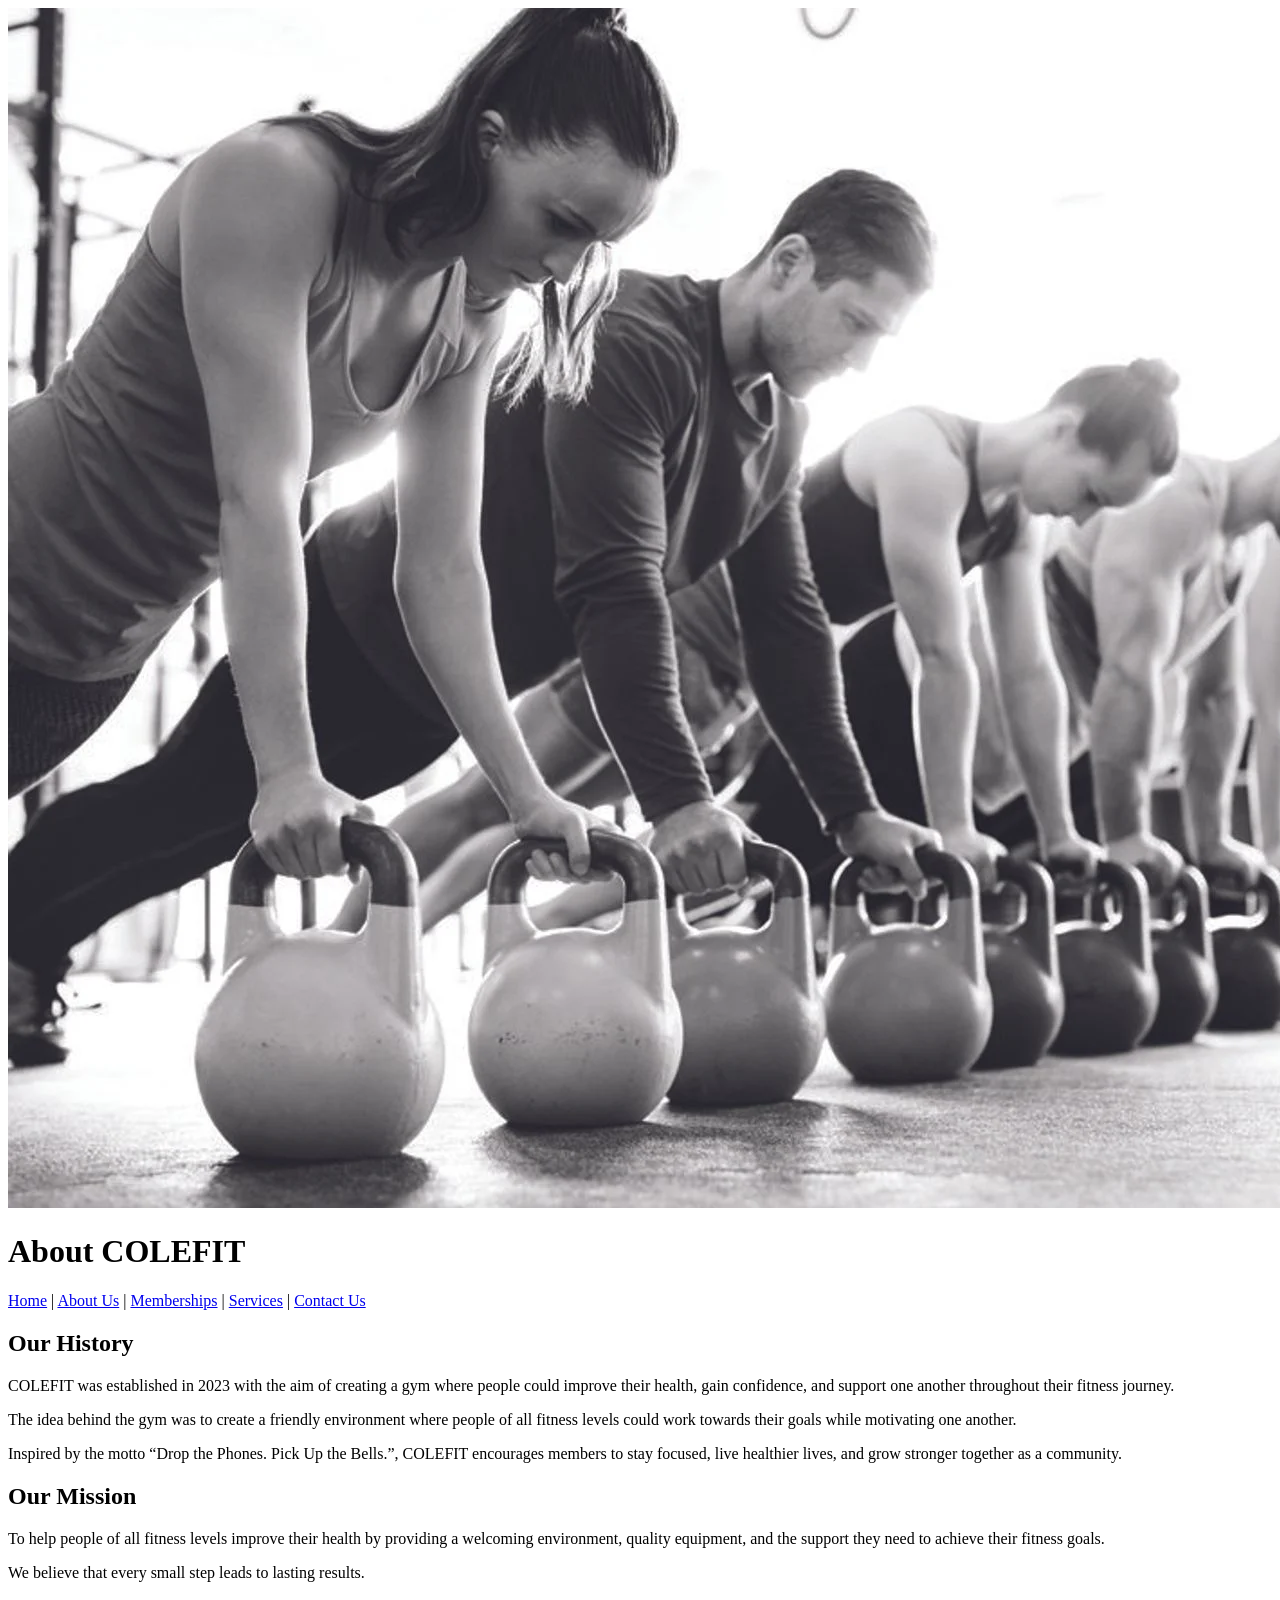
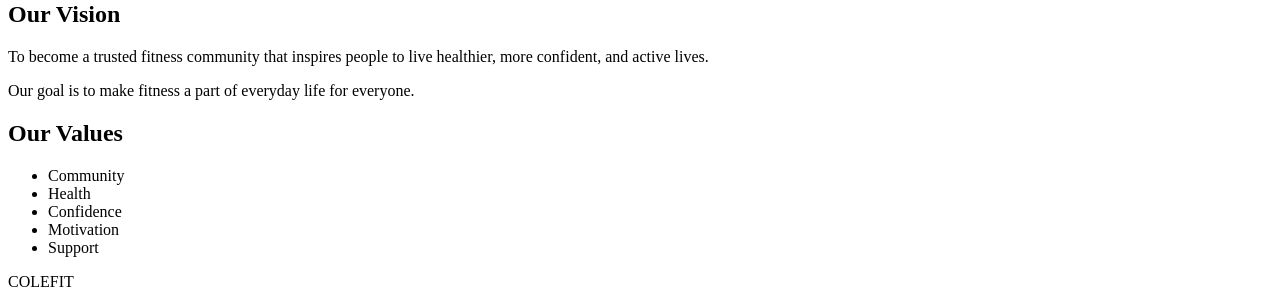
==== about.html @ 5bccc3bd "Fix Part 1 feedback: added HTML comments and updated README with changelog" ====
<!DOCTYPE html>
<html>

<head>
    <title>COLEFIT - About Us</title>
</head>

<body>

    <!-- Header section: contains logo image, page title, and main navigation menu -->
     <header>

        <img src="images/about.webp" alt="COLEFIT gym">

        <h1>About COLEFIT</h1>

        <!-- Navigation menu: links to all 5 pages, repeated on every page for consistency -->
         <nav>
            <a href="index.html">Home</a> |
            <a href="about.html">About Us</a> |
            <a href="memberships.html">Memberships</a> |
            <a href="services.html">Services</a> |
            <a href="contact.html">Contact Us</a>
        </nav>

    </header>

    <!-- Main content: gym history, mission, vision, and core values -->
     <main>

        <h2>Our History</h2>

        <p>
            COLEFIT was established in 2023 with the aim of creating a gym
            where people could improve their health, gain confidence, and
            support one another throughout their fitness journey.
        </p>

        <p>
            The idea behind the gym was to create a friendly environment where
            people of all fitness levels could work towards their goals while
            motivating one another.
        </p>

        <p>
            Inspired by the motto “Drop the Phones. Pick Up the Bells.”,
            COLEFIT encourages members to stay focused, live healthier lives,
            and grow stronger together as a community.
        </p>

        <h2>Our Mission</h2>

        <p>
            To help people of all fitness levels improve their health by
            providing a welcoming environment, quality equipment, and the
            support they need to achieve their fitness goals.
        </p>

        <p>
            We believe that every small step leads to lasting results.
        </p>

        <h2>Our Vision</h2>

        <p>
            To become a trusted fitness community that inspires people to live
            healthier, more confident, and active lives.
        </p>

        <p>
            Our goal is to make fitness a part of everyday life for everyone.
        </p>

        <h2>Our Values</h2>

        <ul>
            <li>Community</li>
            <li>Health</li>
            <li>Confidence</li>
            <li>Motivation</li>
            <li>Support</li>
        </ul>

    </main>

    <!-- Footer section: displays site name -->
     <footer>

        <p>COLEFIT</p>

    </footer>

</body>

</html>
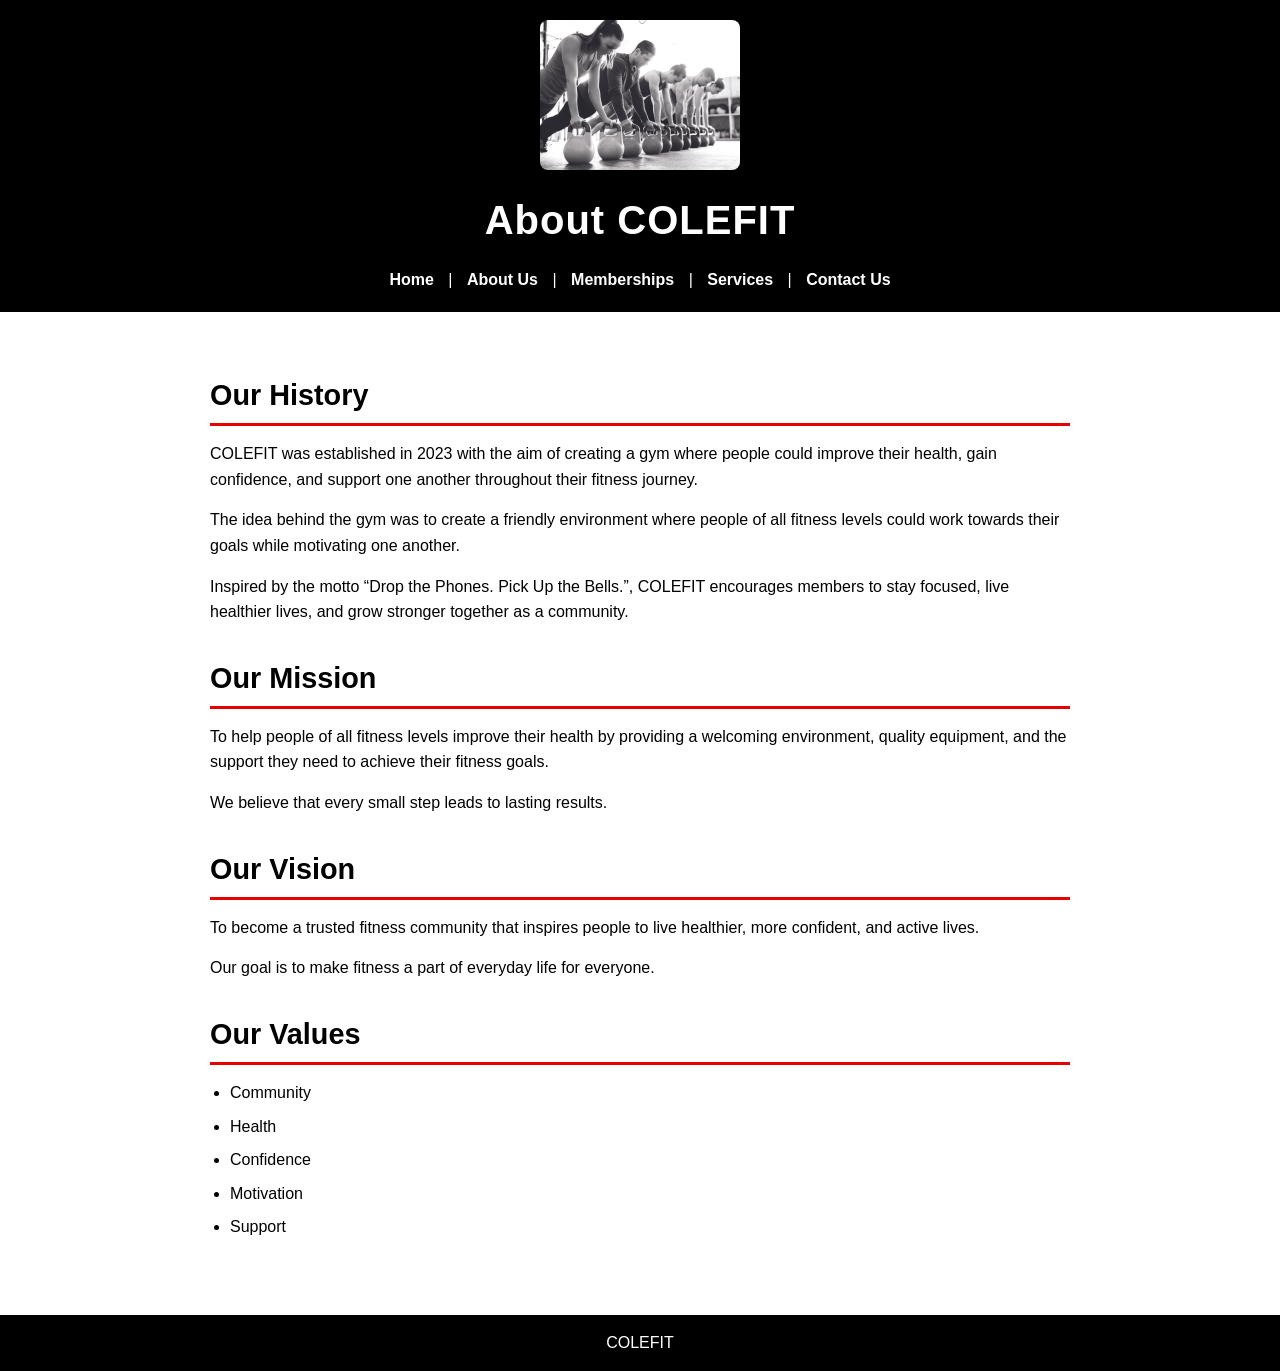
==== commit 264c8490: "Part 2: Added CSS styling and responsive design" ====
--- a/about.html
+++ b/about.html
@@ -3,6 +3,7 @@
 
 <head>
     <title>COLEFIT - About Us</title>
+    <link rel="stylesheet" href="style.css">
 </head>
 
 <body>
--- a/style.css
+++ b/style.css
@@ -0,0 +1,194 @@
+/* CSS Reset: removes default browser spacing for consistency */
+* {
+    margin: 0;
+    padding: 0;
+    box-sizing: border-box;
+}
+
+/* Base styles: font, colours, and background applied site-wide */
+body {
+    font-family: 'Aptos', Arial, sans-serif;
+    background-color: #ffffff;
+    color: #000000;
+    line-height: 1.6;
+}
+/* Header section: black background, white text, centered content */
+header {
+    background-color: #000000;
+    color: #ffffff;
+    text-align: center;
+    padding: 20px 10px;
+}
+
+header img {
+    max-width: 200px;
+    height: auto;
+    border-radius: 8px;
+}
+
+header h1 {
+    font-size: 2.5rem;
+    margin-top: 10px;
+    letter-spacing: 1px;
+}
+
+header h2 {
+    font-size: 1.2rem;
+    font-style: italic;
+    color: #e60000;
+    margin-top: 5px;
+}
+
+/* Navigation menu: horizontal layout with red hover accents */
+nav {
+    margin-top: 15px;
+}
+
+nav a {
+    color: #ffffff;
+    text-decoration: none;
+    margin: 0 10px;
+    font-weight: bold;
+    transition: color 0.3s ease;
+}
+
+nav a:hover {
+    color: #e60000;
+}
+/* Main content: centered layout with readable width and spacing */
+main {
+    max-width: 900px;
+    margin: 0 auto;
+    padding: 30px 20px;
+}
+
+main h2 {
+    font-size: 1.8rem;
+    color: #000000;
+    border-bottom: 3px solid #e60000;
+    padding-bottom: 5px;
+    margin-top: 30px;
+    margin-bottom: 15px;
+}
+
+main p {
+    font-size: 1rem;
+    margin-bottom: 15px;
+}
+
+main ul {
+    margin-left: 20px;
+    margin-bottom: 15px;
+}
+
+main li {
+    margin-bottom: 8px;
+}
+
+/* Footer section: black background, white centered text */
+footer {
+    background-color: #000000;
+    color: #ffffff;
+    text-align: center;
+    padding: 15px;
+    margin-top: 30px;
+}
+/* Enquiry form: styled inputs and button matching brand colours */
+form {
+    max-width: 500px;
+    margin-top: 15px;
+}
+
+form label {
+    display: block;
+    font-weight: bold;
+    margin-top: 15px;
+    margin-bottom: 5px;
+}
+
+form input[type="text"],
+form input[type="email"],
+form textarea {
+    width: 100%;
+    padding: 10px;
+    border: 2px solid #000000;
+    border-radius: 4px;
+    font-family: 'Aptos', Arial, sans-serif;
+}
+
+form input[type="submit"] {
+    background-color: #e60000;
+    color: #ffffff;
+    border: none;
+    padding: 12px 25px;
+    margin-top: 20px;
+    border-radius: 4px;
+    font-weight: bold;
+    cursor: pointer;
+    transition: background-color 0.3s ease;
+}
+
+form input[type="submit"]:hover {
+    background-color: #b30000;
+}
+/* Responsive Design: Tablet breakpoint */
+@media screen and (max-width: 768px) {
+    header h1 {
+        font-size: 2rem;
+    }
+
+    header h2 {
+        font-size: 1rem;
+    }
+
+    nav a {
+        display: inline-block;
+        margin: 5px 8px;
+        font-size: 0.9rem;
+    }
+
+    main {
+        padding: 20px 15px;
+    }
+
+    main h2 {
+        font-size: 1.5rem;
+    }
+}
+
+/* Responsive Design: Mobile breakpoint */
+@media screen and (max-width: 480px) {
+    header img {
+        max-width: 140px;
+    }
+
+    header h1 {
+        font-size: 1.5rem;
+    }
+
+    header h2 {
+        font-size: 0.9rem;
+    }
+
+    nav {
+        display: flex;
+        flex-direction: column;
+        align-items: center;
+    }
+
+    nav a {
+        margin: 5px 0;
+    }
+
+    main h2 {
+        font-size: 1.3rem;
+    }
+
+    main p, main li {
+        font-size: 0.9rem;
+    }
+
+    form input[type="submit"] {
+        width: 100%;
+    }
+}
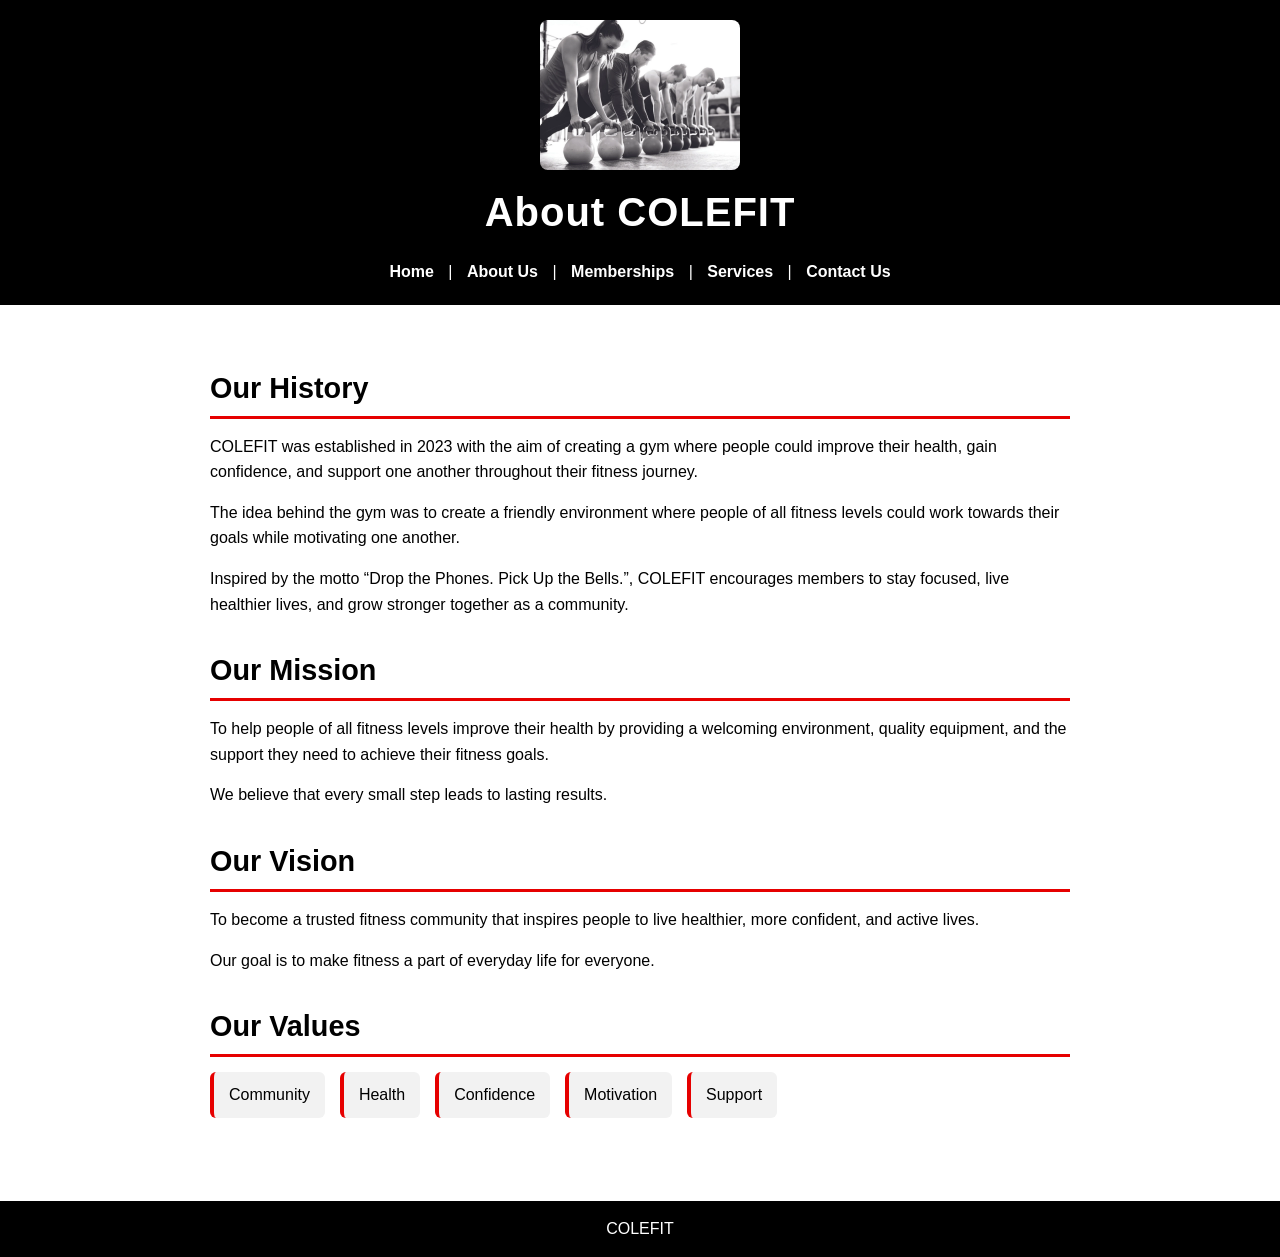
==== commit 9251cca6: "Part 2: Added focus/active pseudo-classes, flexbox layout, responsive images, and new references" ====
--- a/about.html
+++ b/about.html
@@ -74,7 +74,7 @@
 
         <h2>Our Values</h2>
 
-        <ul>
+        <ul class="values-list">
             <li>Community</li>
             <li>Health</li>
             <li>Confidence</li>
--- a/style.css
+++ b/style.css
@@ -21,9 +21,16 @@
 }
 
 header img {
+        margin: 0 auto;
     max-width: 200px;
     height: auto;
     border-radius: 8px;
+}
+/* Responsive images: all page images resize within their container */
+img {
+    max-width: 100%;
+    height: auto;
+    display: block;
 }
 
 header h1 {
@@ -54,6 +61,14 @@
 
 nav a:hover {
     color: #e60000;
+}
+nav a:focus {
+    color: #e60000;
+    outline: 2px solid #e60000;
+}
+
+nav a:active {
+    color: #b30000;
 }
 /* Main content: centered layout with readable width and spacing */
 main {
@@ -115,7 +130,12 @@
     border-radius: 4px;
     font-family: 'Aptos', Arial, sans-serif;
 }
-
+form input[type="text"]:focus,
+form input[type="email"]:focus,
+form textarea:focus {
+    border-color: #e60000;
+    outline: none;
+}
 form input[type="submit"] {
     background-color: #e60000;
     color: #ffffff;
@@ -131,6 +151,30 @@
 form input[type="submit"]:hover {
     background-color: #b30000;
 }
+form input[type="submit"]:focus {
+    outline: 3px solid #000000;
+}
+
+form input[type="submit"]:active {
+    background-color: #800000;
+}
+/* Layout Structure: Flexbox for values and explore lists */
+.values-list,
+.explore-list {
+    display: flex;
+    flex-wrap: wrap;
+    gap: 15px;
+    list-style: none;
+    margin-left: 0;
+}
+
+.values-list li,
+.explore-list li {
+    background-color: #f2f2f2;
+    padding: 10px 15px;
+    border-radius: 6px;
+    border-left: 4px solid #e60000;
+}
 /* Responsive Design: Tablet breakpoint */
 @media screen and (max-width: 768px) {
     header h1 {
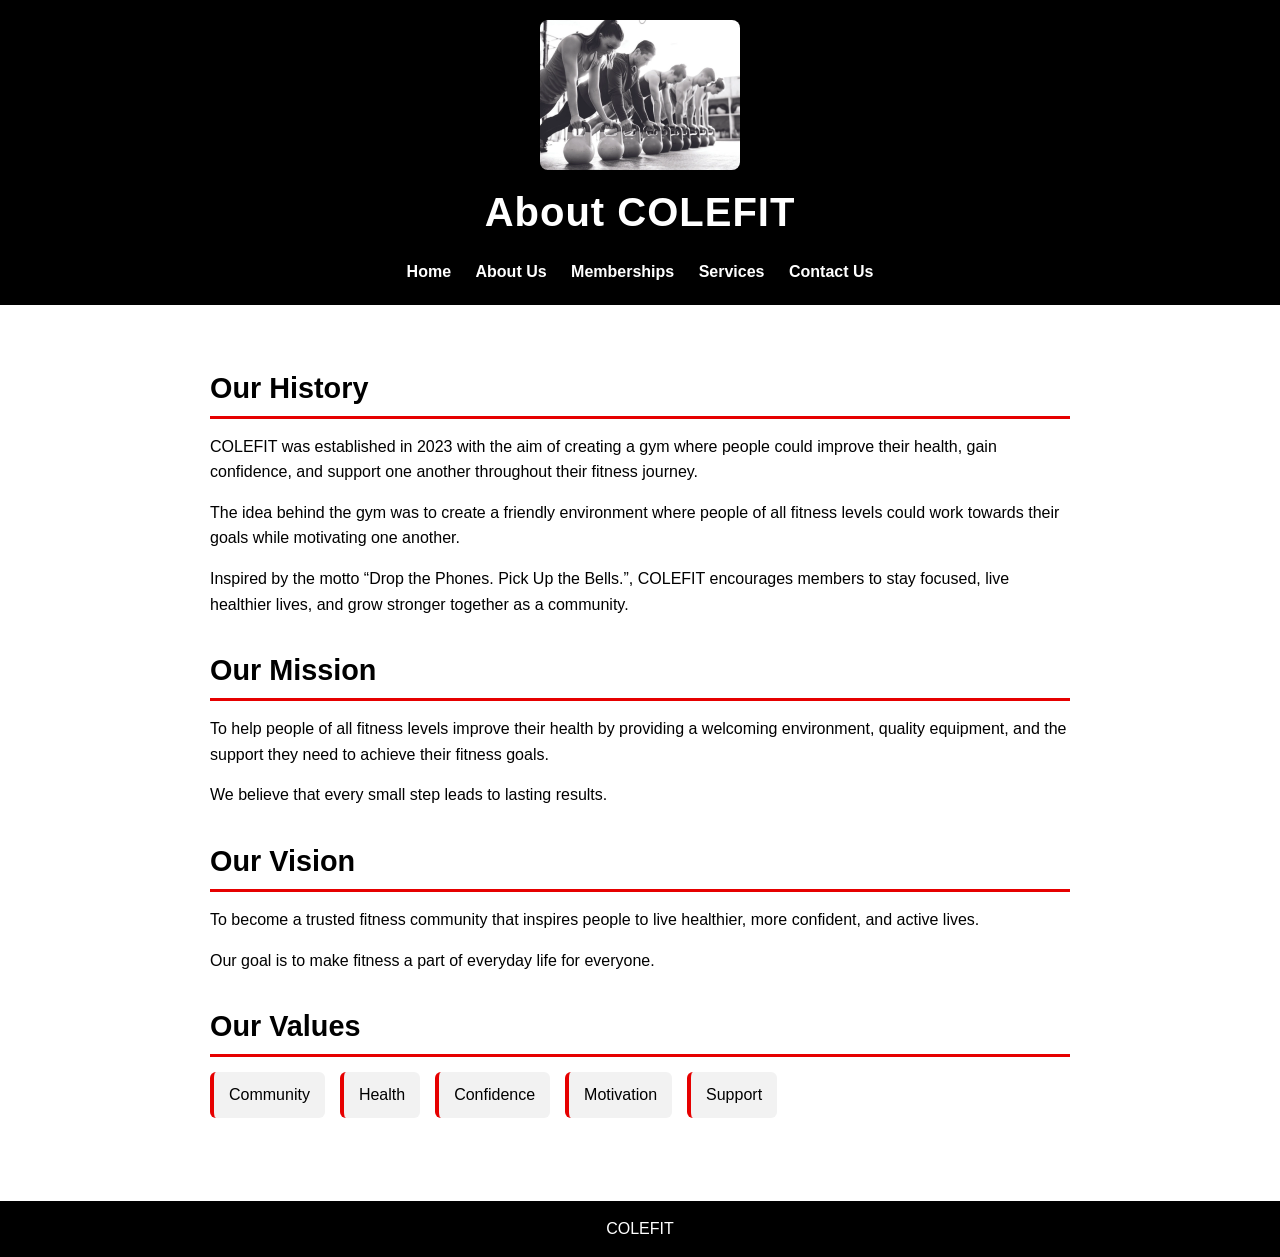
==== commit 3e8062bf: "Fix mobile display: add viewport meta tag and remove nav separators Added charset and viewport meta " ====
--- a/about.html
+++ b/about.html
@@ -2,7 +2,9 @@
 <html>
 
 <head>
-    <title>COLEFIT - About Us</title>
+    <meta charset="UTF-8">
+<meta name="viewport" content="width=device-width, initial-scale=1.0">
+<title>COLEFIT - About Us</title>
     <link rel="stylesheet" href="style.css">
 </head>
 
@@ -17,10 +19,10 @@
 
         <!-- Navigation menu: links to all 5 pages, repeated on every page for consistency -->
          <nav>
-            <a href="index.html">Home</a> |
-            <a href="about.html">About Us</a> |
-            <a href="memberships.html">Memberships</a> |
-            <a href="services.html">Services</a> |
+            <a href="index.html">Home</a>
+            <a href="about.html">About Us</a>
+            <a href="memberships.html">Memberships</a>
+            <a href="services.html">Services</a>
             <a href="contact.html">Contact Us</a>
         </nav>
 
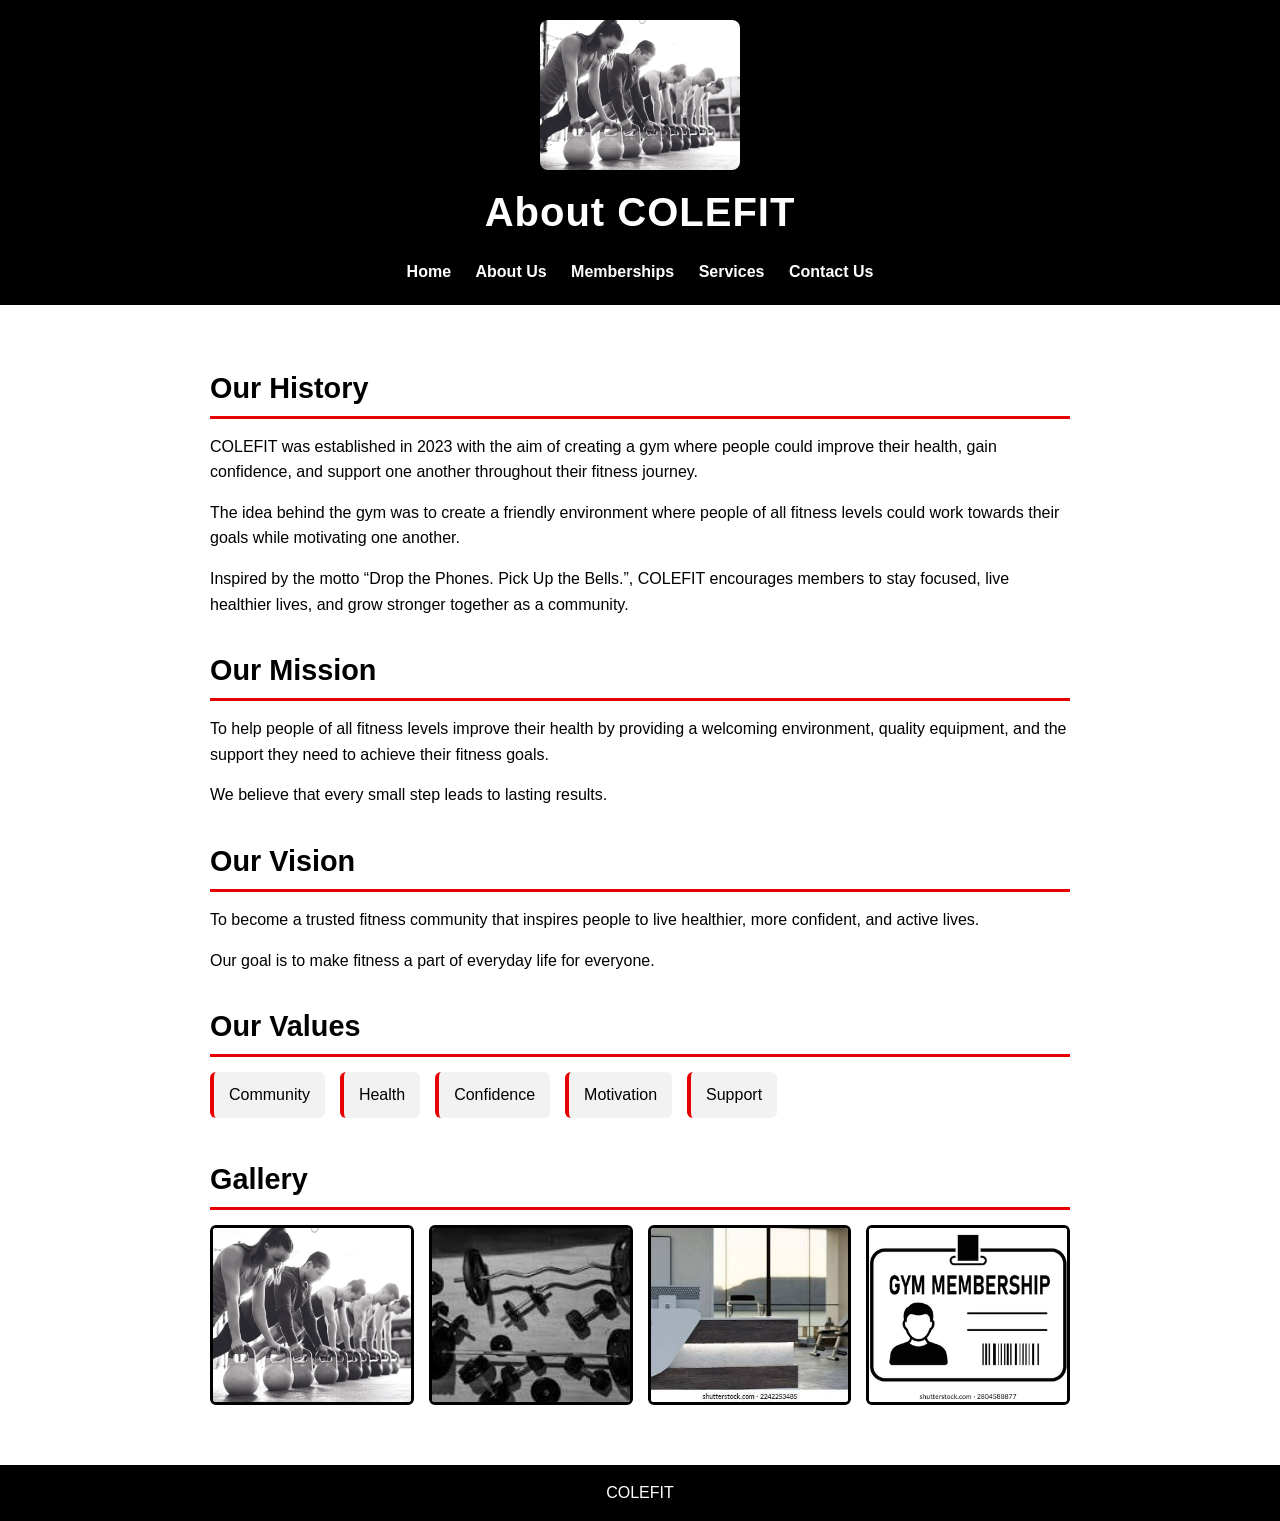
==== commit e0d4b899: "Add gallery lightbox to the About page Added a responsive image gallery using the existing gym image" ====
--- a/about.html
+++ b/about.html
@@ -4,7 +4,9 @@
 <head>
     <meta charset="UTF-8">
 <meta name="viewport" content="width=device-width, initial-scale=1.0">
-<title>COLEFIT - About Us</title>
+<title>About COLEFIT - Our History, Mission and Vision</title>
+<meta name="description" content="Learn about COLEFIT, a gym established in 2023 to help people of all fitness levels improve their health, gain confidence and support one another.">
+<meta name="keywords" content="about COLEFIT, gym history, mission, vision, values, fitness community, health, confidence">
     <link rel="stylesheet" href="style.css">
 </head>
 
@@ -13,7 +15,7 @@
     <!-- Header section: contains logo image, page title, and main navigation menu -->
      <header>
 
-        <img src="images/about.webp" alt="COLEFIT gym">
+        <img src="images/colefit-members-training-together.webp" alt="Five COLEFIT members training together in the gym">
 
         <h1>About COLEFIT</h1>
 
@@ -83,6 +85,24 @@
             <li>Motivation</li>
             <li>Support</li>
         </ul>
+        
+        <h2>Gallery</h2>
+
+        <!-- Gallery: click a picture to open it larger in the lightbox -->
+        <div class="gallery">
+            <img class="gallery-image" tabindex="0" src="images/colefit-members-training-together.webp" alt="Five COLEFIT members training together in the gym">
+            <img class="gallery-image" tabindex="0" src="images/gym-equipment-dumbbells-weights.jpg" alt="Gym equipment including dumbbells and weights at COLEFIT">
+            <img class="gallery-image" tabindex="0" src="images/colefit-reception-desk.jpg" alt="Reception desk with chairs at the entrance of the COLEFIT gym">
+            <img class="gallery-image" tabindex="0" src="images/gym-membership-key-tag.webp" alt="COLEFIT gym membership key tag">
+        </div>
+
+        <!-- Lightbox: full-screen viewer, hidden until a gallery picture is clicked -->
+        <div class="lightbox" id="lightbox" aria-hidden="true">
+            <button class="lightbox-close" id="lightbox-close" aria-label="Close picture">&times;</button>
+            <button class="lightbox-prev" id="lightbox-prev" aria-label="Previous picture">&#10094;</button>
+            <img class="lightbox-image" id="lightbox-image" src="" alt="">
+            <button class="lightbox-next" id="lightbox-next" aria-label="Next picture">&#10095;</button>
+        </div>
 
     </main>
 
@@ -93,6 +113,8 @@
 
     </footer>
 
+<!-- JavaScript file: runs the gallery lightbox -->
+    <script src="script.js"></script>
 </body>
 
 </html>
--- a/style.css
+++ b/style.css
@@ -175,14 +175,36 @@
     border-radius: 6px;
     border-left: 4px solid #e60000;
 }
+/* Responsive Design: Large tablet / small desktop breakpoint */
+@media screen and (max-width: 1024px) {
+    main {
+        max-width: 700px;
+    }
+}
+
 /* Responsive Design: Tablet breakpoint */
 @media screen and (max-width: 768px) {
+    body {
+        font-size: 0.95rem;
+    }
+
+    header img {
+        max-width: 170px;
+    }
+
     header h1 {
         font-size: 2rem;
     }
 
     header h2 {
         font-size: 1rem;
+    }
+
+    nav {
+        display: flex;
+        flex-wrap: wrap;
+        justify-content: center;
+        gap: 8px;
     }
 
     nav a {
@@ -198,12 +220,25 @@
     main h2 {
         font-size: 1.5rem;
     }
+
+    main p {
+        font-size: 0.95rem;
+    }
+
+    .values-list,
+    .explore-list {
+        justify-content: center;
+    }
 }
 
 /* Responsive Design: Mobile breakpoint */
 @media screen and (max-width: 480px) {
+    body {
+        font-size: 0.9rem;
+    }
+
     header img {
-        max-width: 140px;
+        max-width: 120px;
     }
 
     header h1 {
@@ -215,24 +250,244 @@
     }
 
     nav {
-        display: flex;
         flex-direction: column;
         align-items: center;
+        gap: 10px;
     }
 
     nav a {
         margin: 5px 0;
+        font-size: 1rem;
+        padding: 8px 0;
+    }
+
+    main {
+        padding: 15px 10px;
     }
 
     main h2 {
         font-size: 1.3rem;
     }
 
-    main p, main li {
+    main p,
+    main li {
         font-size: 0.9rem;
+    }
+
+    .values-list,
+    .explore-list {
+        flex-direction: column;
+        align-items: stretch;
+    }
+
+    .values-list li,
+    .explore-list li {
+        text-align: center;
     }
 
     form input[type="submit"] {
         width: 100%;
     }
+}
+
+/* Accordion: expandable sections on the Services page */
+.accordion-button {
+    display: block;
+    width: 100%;
+    text-align: left;
+    background-color: #000000;
+    color: #ffffff;
+    font-family: 'Aptos', Arial, sans-serif;
+    font-size: 1.2rem;
+    font-weight: bold;
+    padding: 15px 20px;
+    margin-top: 15px;
+    border: none;
+    border-left: 6px solid #e60000;
+    border-radius: 4px;
+    cursor: pointer;
+    transition: background-color 0.3s ease;
+}
+
+.accordion-button::after {
+    content: "+";
+    float: right;
+}
+
+.accordion-button[aria-expanded="true"]::after {
+    content: "-";
+}
+
+.accordion-button:hover {
+    background-color: #e60000;
+}
+
+.accordion-button:focus {
+    outline: 3px solid #e60000;
+    outline-offset: 2px;
+}
+
+.accordion-button:active {
+    background-color: #b30000;
+}
+
+.accordion-panel {
+    display: none;
+    padding: 15px 20px;
+    background-color: #f2f2f2;
+    border-left: 6px solid #e60000;
+}
+
+.accordion-panel.open {
+    display: block;
+}
+
+/* Interactive map: responsive map embed on the Contact page */
+.map-container {
+    margin-top: 15px;
+    border: 3px solid #000000;
+    border-radius: 6px;
+    overflow: hidden;
+}
+
+.map-container iframe {
+    display: block;
+    width: 100%;
+    height: 350px;
+    border: 0;
+}
+
+/* Smaller map height on mobile screens */
+@media screen and (max-width: 480px) {
+    .map-container iframe {
+        height: 250px;
+    }
+}
+
+/* Map link: styled link below the map */
+.map-link {
+    margin-top: 10px;
+}
+
+.map-link a {
+    color: #e60000;
+    font-weight: bold;
+    text-decoration: none;
+}
+
+.map-link a:hover {
+    text-decoration: underline;
+}
+
+.map-link a:focus {
+    outline: 2px solid #e60000;
+    outline-offset: 2px;
+}
+
+.map-link a:active {
+    color: #b30000;
+}
+
+/* Gallery: responsive grid of pictures on the About page */
+.gallery {
+    display: grid;
+    grid-template-columns: repeat(auto-fit, minmax(180px, 1fr));
+    gap: 15px;
+    margin-top: 15px;
+}
+
+.gallery-image {
+    width: 100%;
+    height: 180px;
+    object-fit: cover;
+    border: 3px solid #000000;
+    border-radius: 6px;
+    cursor: pointer;
+    transition: transform 0.3s ease, border-color 0.3s ease;
+}
+
+.gallery-image:hover,
+.gallery-image:focus {
+    border-color: #e60000;
+    transform: scale(1.03);
+}
+
+.gallery-image:active {
+    transform: scale(0.98);
+}
+
+/* Lightbox: full-screen overlay, hidden until a picture is opened */
+.lightbox {
+    display: none;
+    position: fixed;
+    top: 0;
+    left: 0;
+    width: 100%;
+    height: 100%;
+    background-color: rgba(0, 0, 0, 0.9);
+    z-index: 1000;
+    align-items: center;
+    justify-content: center;
+    padding: 20px;
+}
+
+.lightbox.open {
+    display: flex;
+}
+
+.lightbox-image {
+    max-width: 90%;
+    max-height: 80vh;
+    border: 3px solid #ffffff;
+    border-radius: 6px;
+}
+
+.lightbox-close,
+.lightbox-prev,
+.lightbox-next {
+    position: absolute;
+    width: 48px;
+    height: 48px;
+    background-color: #e60000;
+    color: #ffffff;
+    border: none;
+    border-radius: 50%;
+    font-size: 1.5rem;
+    cursor: pointer;
+    transition: background-color 0.3s ease;
+}
+
+.lightbox-close {
+    top: 20px;
+    right: 20px;
+}
+
+.lightbox-prev {
+    left: 15px;
+    top: 50%;
+    transform: translateY(-50%);
+}
+
+.lightbox-next {
+    right: 15px;
+    top: 50%;
+    transform: translateY(-50%);
+}
+
+.lightbox-close:hover,
+.lightbox-prev:hover,
+.lightbox-next:hover {
+    background-color: #b30000;
+}
+
+.lightbox-close:focus,
+.lightbox-prev:focus,
+.lightbox-next:focus {
+    outline: 3px solid #ffffff;
+}
+
+.lightbox-close:active,
+.lightbox-prev:active,
+.lightbox-next:active {
+    background-color: #800000;
 }
